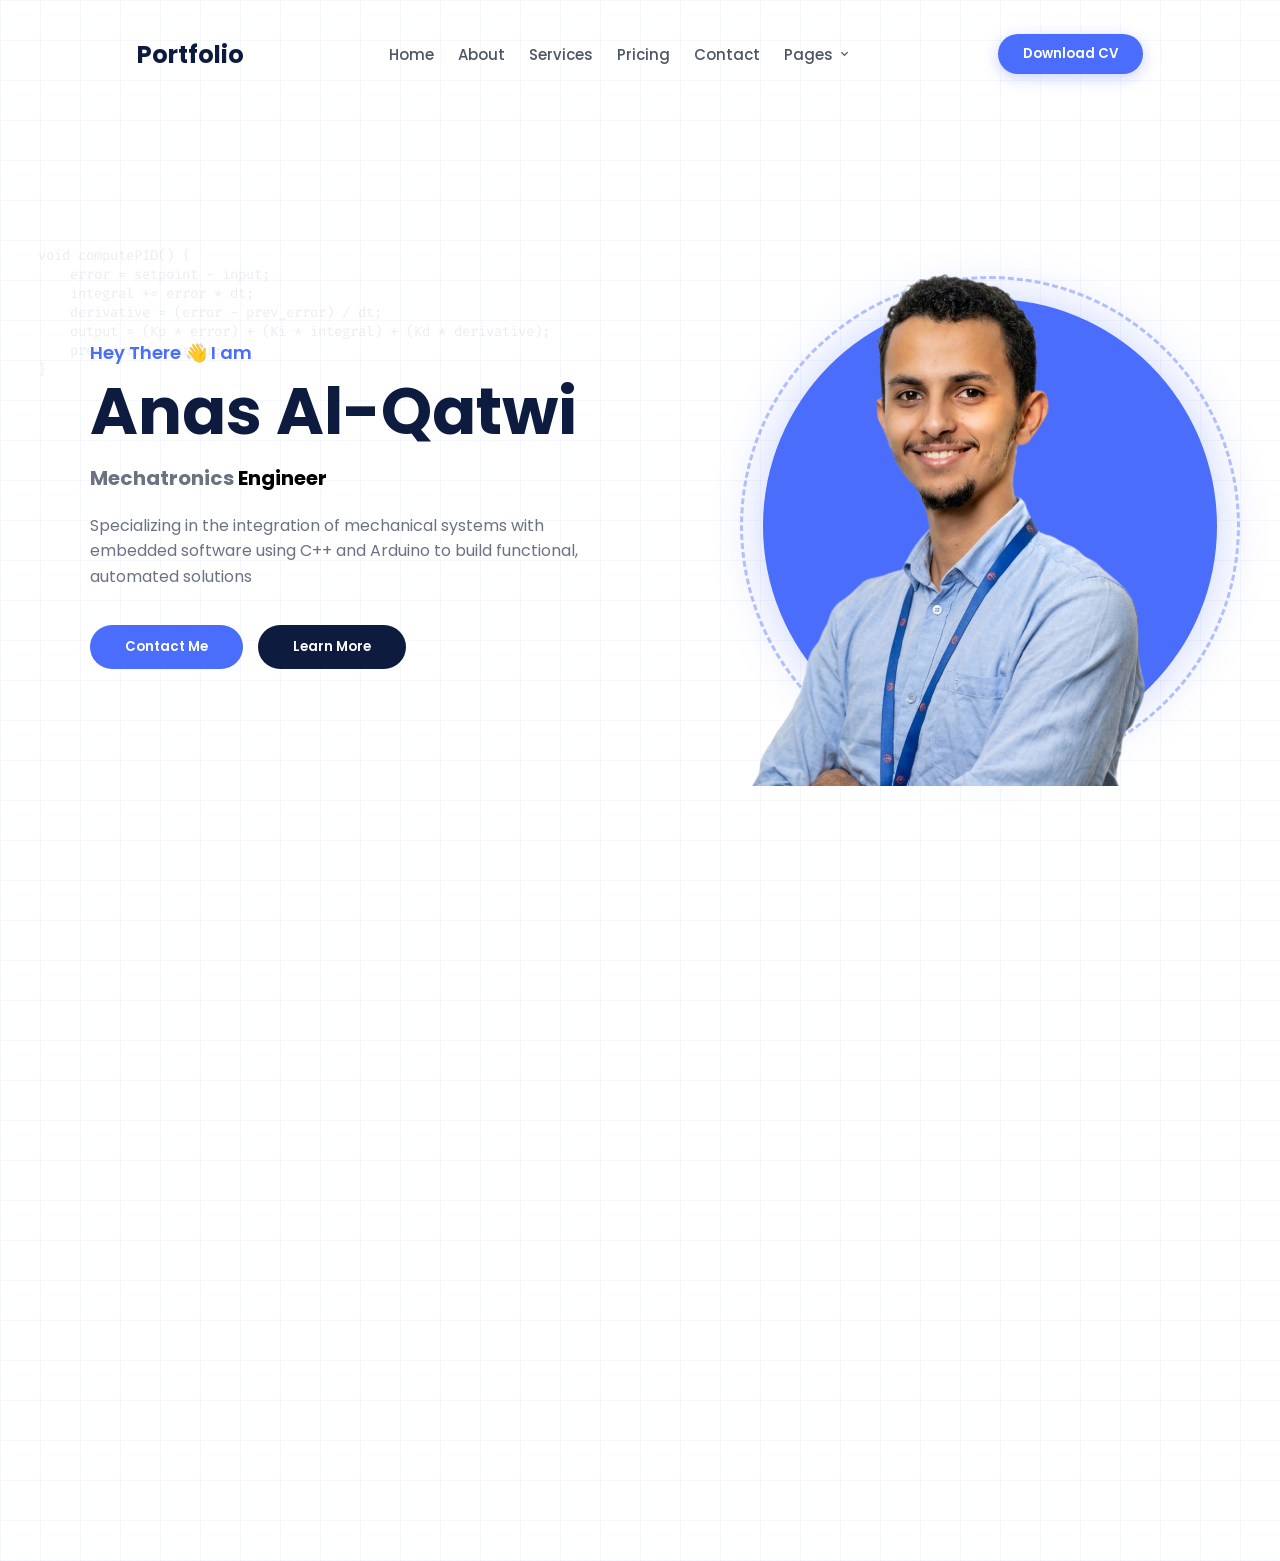
==== index.html @ d49a697f "Add files via upload" ====
<!DOCTYPE html>
<html lang="en">
<head>
    <meta charset="UTF-8">
    <meta name="viewport" content="width=device-width, initial-scale=1.0">
    <title>Portfolio Website</title>
    <link rel="stylesheet" href="style.css">
    <link rel="icon" type="image/x-icon" href="img/x.ico">
    <link rel="stylesheet" href="https://unpkg.com/aos@next/dist/aos.css" />
    <link href='https://unpkg.com/boxicons@2.1.4/css/boxicons.min.css' rel='stylesheet'>
</head>
<body>
    <nav>
        <div class="logo">
            <h2 data-aos="zoom-in" data-aos-duration="1200">Portfolio</h2>
        </div>
        <div class="link">
            <ul>
                <li><a href="">Home</a></li>
                <li><a href="about.html">About</a></li>
                <li><a href="">Services</a></li>
                <li><a href="">Pricing</a></li>
                <li><a href="">Contact</a></li>
                <li><a href="">Pages <i class='bx bx-chevron-down'></i></a></li>
            </ul>
        </div>
        <button class="nav-btn">Download CV</button>
    </nav>

    <div class="main">
        <div class="code-overlay">
void computePID() {
    error = setpoint - input;
    integral += error * dt;
    derivative = (error - prev_error) / dt;
    output = (Kp * error) + (Ki * integral) + (Kd * derivative);
    prev_error = error;
}
        </div>
        <div class="main-detail" data-aos="fade-right" data-aos-duration="1200">
            <p class="greeting">Hey There 👋 I am</p>
            <h1>Anas Al-Qatwi</h1>
            <h4>Mechatronics <span>Engineer</span></h4>
            <p class="description">Specializing in the integration of mechanical systems with embedded software using C++ and Arduino to build functional, automated solutions</p>

            <div class="btn-group">
                <button class="btn-primary">Contact Me</button>
                <button class="btn-secondary">Learn More</button>
            </div>
        </div>

        <div class="img-container" data-aos="fade-left" data-aos-duration="1200">
            <div class="circle-bg"></div>
            
            <img src="img/python.png" class="floating-logo l-top-left" alt="Python">
            <img src="img/c++.png" class="floating-logo l-top-right" alt="C++">
            <img src="img/SW.jpg" class="floating-logo l-bottom-left" alt="SolidWorks">
            <img src="img/blender.png" class="floating-logo l-bottom-right" alt="Blender">
            <img src="img/excel.png" class="floating-logo l-left" alt="Excel">
            <img src="img/kicad.png" class="floating-logo l-right" alt="Kicad">

            <img class="me" src="img/main.png" alt="main-img">
        </div>
    </div>

    <script src="https://unpkg.com/aos@next/dist/aos.js"></script>
    <script>
      AOS.init({offset:0});
    </script>
    
    <section class="skills" data-aos="fade-up" data-aos-duration="1200">
        <div class="skills-container">
            <h3>Technical <span>Toolbox</span></h3>
            <div class="skill-grid">
                <div class="skill-card"><img src="img/python.png" alt="Python"><span>Python</span></div>
                <div class="skill-card"><img src="img/c++.png" alt="C++"><span>C++</span></div>
                <div class="skill-card"><img src="img/MS.png" alt="Multisim"><span>Circuit Design</span></div>
                <div class="skill-card"><img src="img/SW.jpg" alt="SolidWorks"><span>3D Modeling</span></div>
                <div class="skill-card"><img src="img/kicad.png" alt="Kicad"><span>PCB Designing</span></div>
                <div class="skill-card"><img src="img/dart.png" alt="Dart"><span>Dart</span></div>
                <div class="skill-card"><img src="img/blender.png" alt="Blender"><span>3D visualization</span></div>
                <div class="skill-card"><img src="img/flutter.png" alt="Flutter"><span>Apps Programming</span></div>
                <div class="skill-card"><img src="img/PS.png" alt="Photoshop"><span>Photoshop</span></div>
                <div class="skill-card"><img src="img/excel.png" alt="Excel"><span>Data Analysis</span></div>
                <div class="skill-card"><img src="img/PP.png" alt="PowerPoint"><span>PowerPoint</span></div>
                <div class="skill-card"><img src="img/C.png" alt="C"><span>C</span></div>
            </div>
        </div>
    </section>
</body>
</html>
---- style.css ----
@import url('base.css');
@import url('nav.css');
@import url('hero.css');
@import url('skills.css');
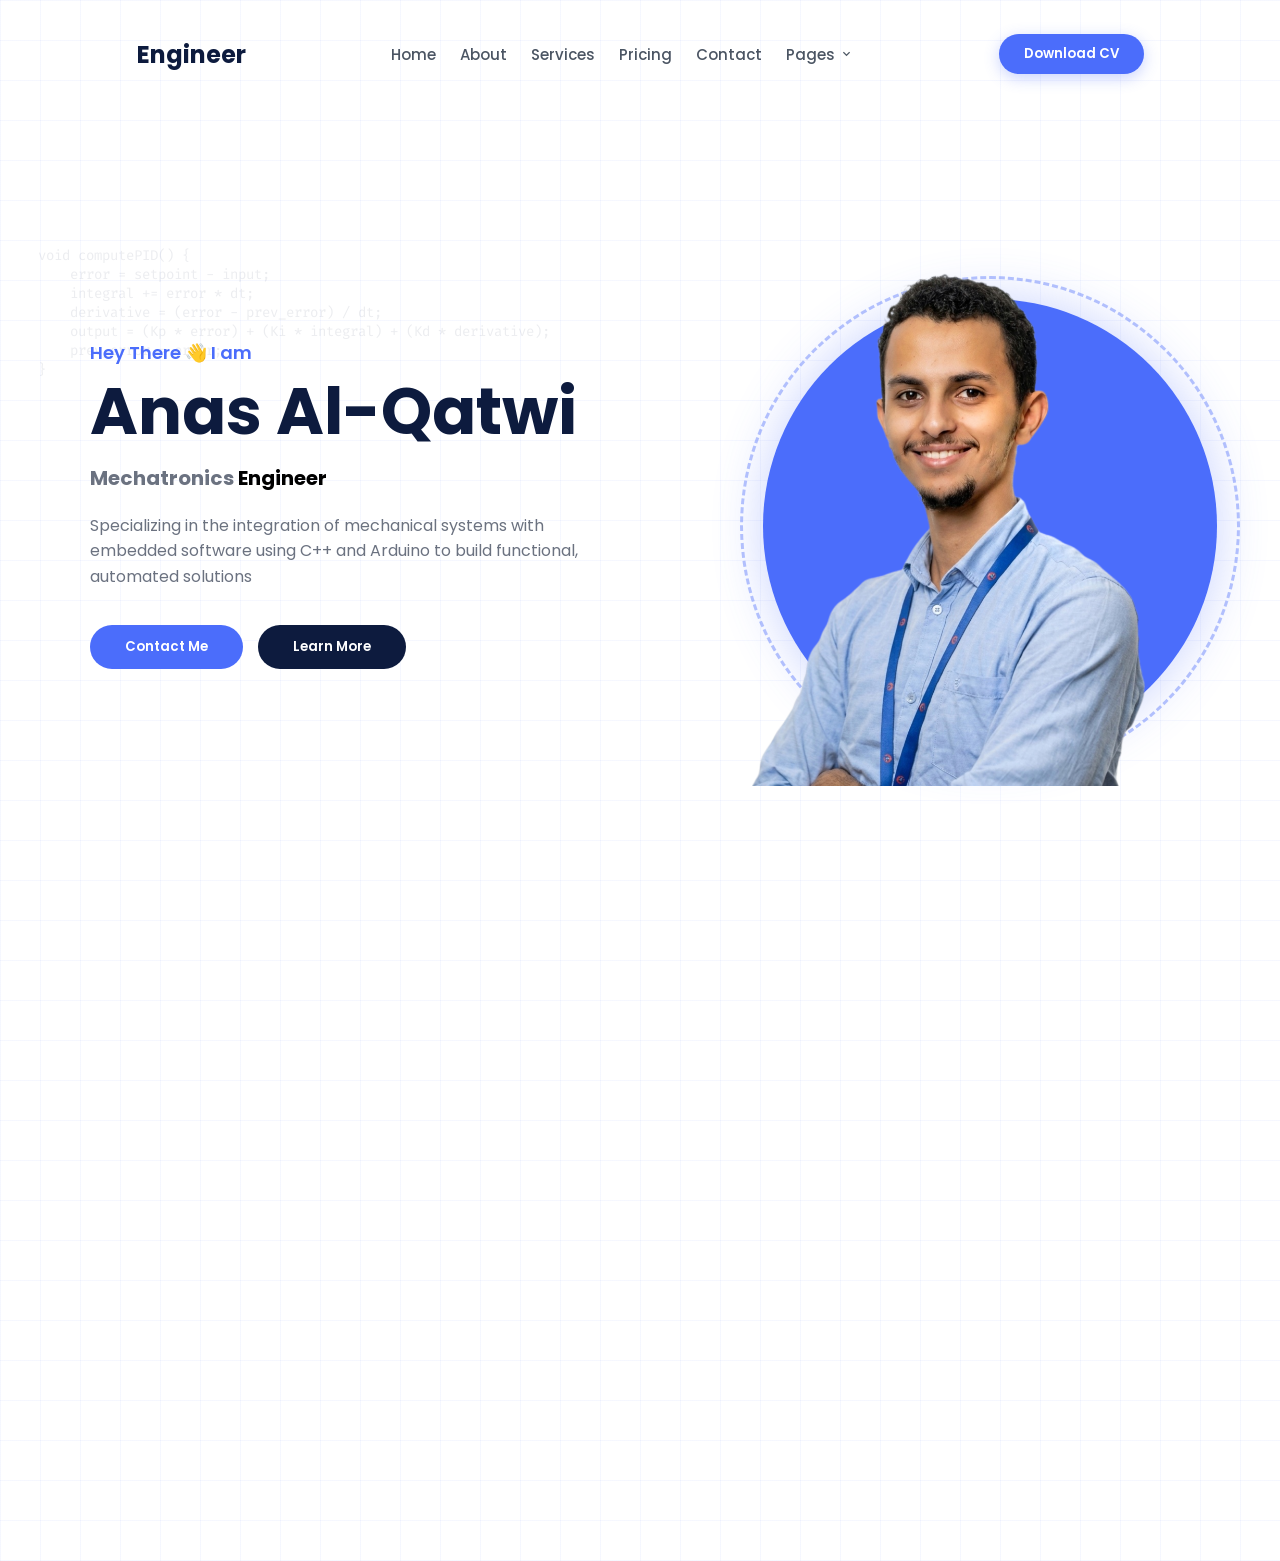
==== commit aed846cc: "Update index.html" ====
--- a/index.html
+++ b/index.html
@@ -3,7 +3,7 @@
 <head>
     <meta charset="UTF-8">
     <meta name="viewport" content="width=device-width, initial-scale=1.0">
-    <title>Portfolio Website</title>
+    <title>Anas Al-Qatwi</title>
     <link rel="stylesheet" href="style.css">
     <link rel="icon" type="image/x-icon" href="img/x.ico">
     <link rel="stylesheet" href="https://unpkg.com/aos@next/dist/aos.css" />
@@ -12,7 +12,7 @@
 <body>
     <nav>
         <div class="logo">
-            <h2 data-aos="zoom-in" data-aos-duration="1200">Portfolio</h2>
+            <h2 data-aos="zoom-in" data-aos-duration="1200">Engineer</h2>
         </div>
         <div class="link">
             <ul>
@@ -88,4 +88,4 @@
         </div>
     </section>
 </body>
-</html>+</html>
